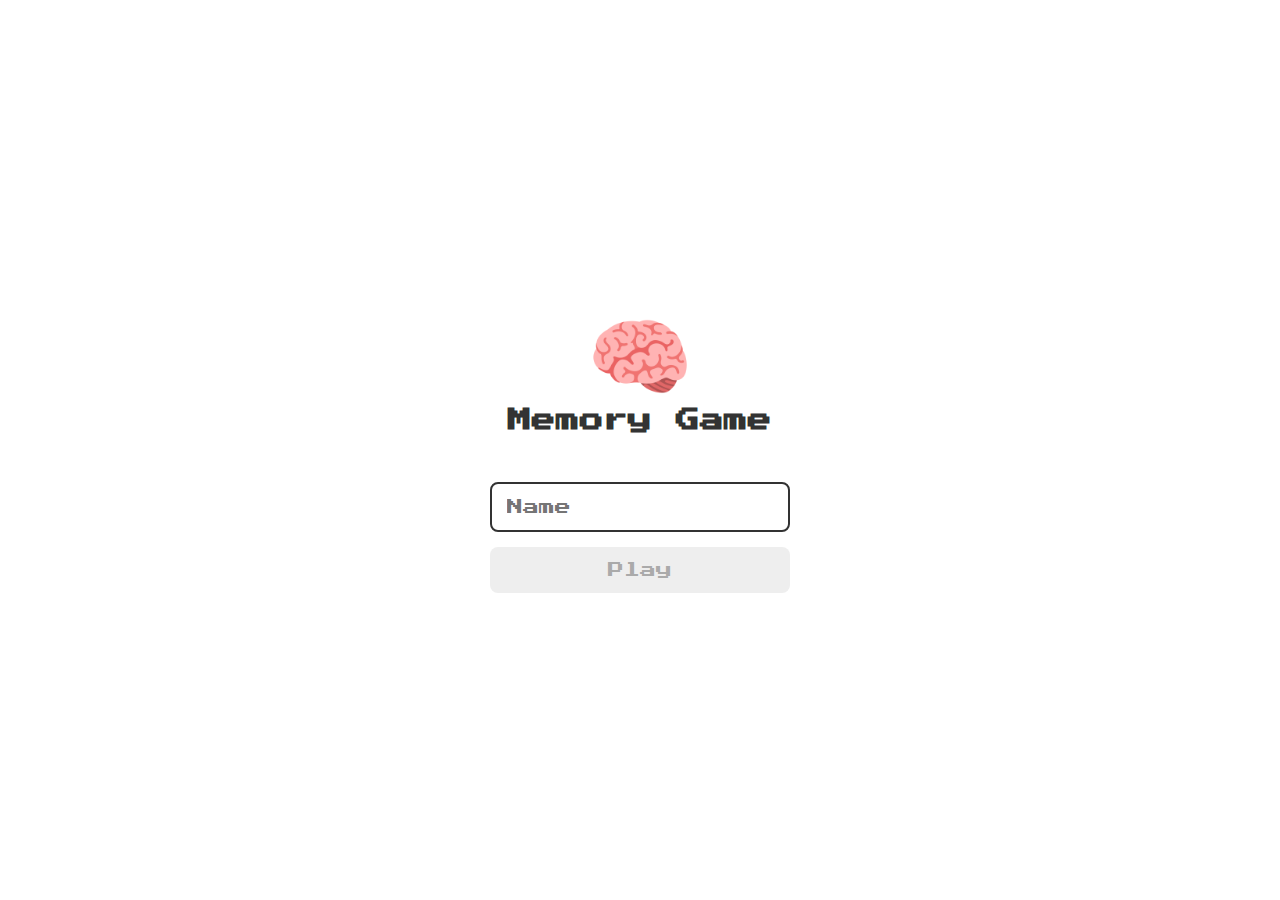
==== src/pages/index.html @ 583dc5e2 "first commit" ====
<!DOCTYPE html>
<html lang="en">
<head>
    <meta charset="UTF-8">
    <meta http-equiv="X-UA-Compatible" content="IE=edge">
    <meta name="viewport" content="width=device-width, initial-scale=1.0">

    <link rel="stylesheet" href="/src/assets/css/reset.css">
    <link rel="stylesheet" href="/src/assets/css/login.css">

    <script defer src="/src/assets/js/login.js"></script>

    <title>Memory Game</title>
</head>
<body>

    <form class="login__form">
        <div class="login__header">
            <img src="/src/assets/img/brain.png" alt="brain.png">
            <h1>Memory Game</h1>
        </div>

        <input type="text" placeholder="Name" class="login__input">
        <button type="submit" class="login__button" disabled>Play</button>

    </form>
    
</body>
</html>
---- src/assets/css/login.css ----
.login__form {
    align-items: center;
    display: flex;
    flex-direction: column;
    height: 100vh;
    justify-content: center;
}

.login__header {
    align-items: center;
    display: flex;
    flex-direction: column;
    justify-content: center;
    margin-bottom: 50px;
}
.login__header img {
    width: 100px;
}
.login__header h1 {
    color: #333;
    font-size: 1.5em;
}

.login__input {
    border: 2px solid #333;
    border-radius: 8px;
    color: #333;
    font-size: 1em;
    margin-bottom: 15px;
    max-width: 300px;
    outline: none;
    padding: 15px;
    width: 100%;
}

.login__button {
    background-color: #ee665c;
    padding: 15px;
    border-radius: 8px;
    color: #fff;
    cursor: pointer;
    font-size: 1em;
    width: 100%;
    max-width: 300px;
}
.login__button:disabled {
    background-color: #eee;
    color: #aaa;
    cursor: auto;
}
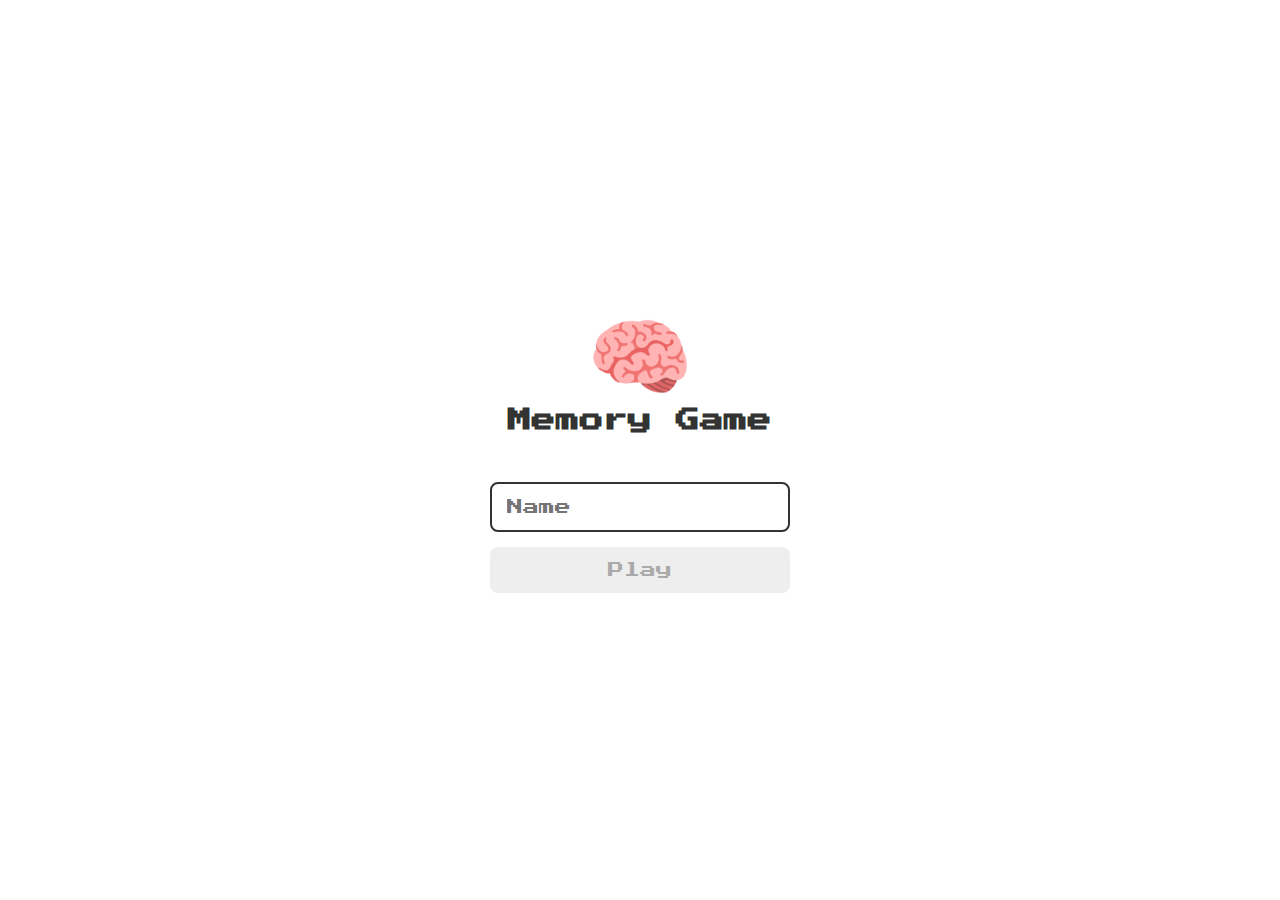
==== commit e2c65c10: "Game page" ====
--- a/src/pages/index.html
+++ b/src/pages/index.html
@@ -10,7 +10,7 @@
 
     <script defer src="/src/assets/js/login.js"></script>
 
-    <title>Memory Game</title>
+    <title>Memory Game | Login</title>
 </head>
 <body>
 
